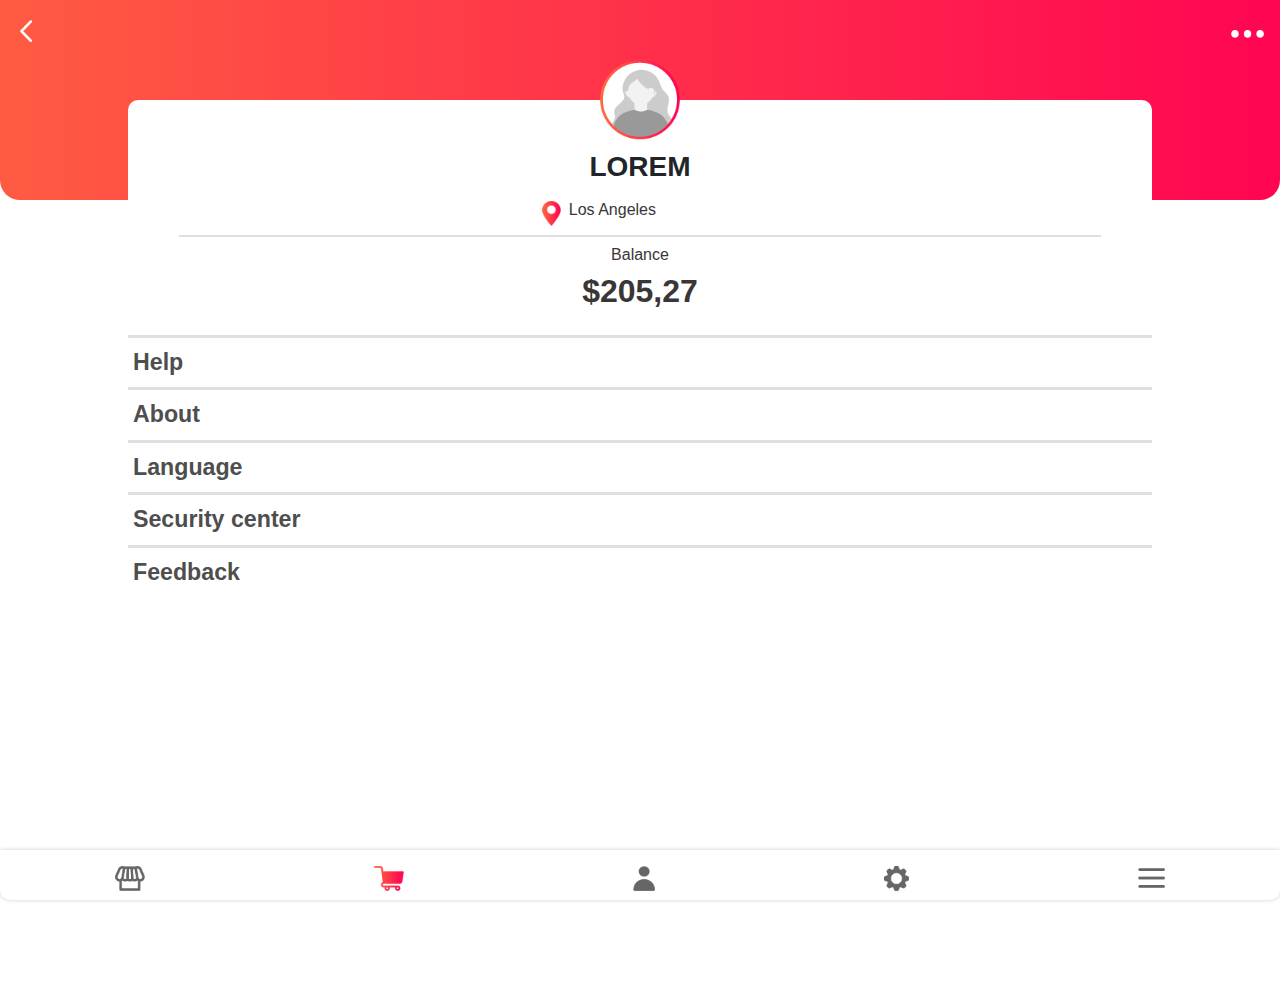
==== account.html @ 40db9265 "created account info page and categoris page" ====
<!DOCTYPE html>
<html lang="en">
<head>
    <meta charset="UTF-8">
    <meta name="viewport" content="width=device-width, initial-scale=1.0">
    <title>Modift tech</title>
    <link rel="stylesheet" href="https://maxcdn.bootstrapcdn.com/bootstrap/4.5.2/css/bootstrap.min.css">
    <script src="https://ajax.googleapis.com/ajax/libs/jquery/3.5.1/jquery.min.js"></script>
    <script src="https://cdnjs.cloudflare.com/ajax/libs/popper.js/1.16.0/umd/popper.min.js"></script>
    <script src="https://maxcdn.bootstrapcdn.com/bootstrap/4.5.2/js/bootstrap.min.js"></script>
    <link rel="stylesheet" href="css/main.css">
</head>
<body>
    <!-- header start -->
<header class="header account-header position-relative  text-white">
    
    <div class="header-content d-flex justify-content-between align-items-center pt-3">
    <div class="left-arrow-icon-container ml-3 p-1">
        <img src="assets/icons/left-arrow.png" class="left-arrow-icon" alt="">
    </div>
   
    <div class="dots-icon-container mr-3 pt-1 ">
        <img src="assets/icons/dots-icon.png" class="dots-icon" alt="">
    </div>
</div>
</header>

<!-- header end -->
<div class="account-info  text-center position-absolute">
    <div class="profile-image ">
        <img src="assets/icons/profile-icon.png" alt="">
    </div>
    <h3 class="your-name">LOREM</h3>
    <div class="location p-2 d-flex tect-center justify-content-center align-items-center">
    <div class="location-icon-container text-center">
        <img src="assets/icons/location-icon.png" class="location-icon mr-2" alt=""> 
    </div>
    <h5 class="location-name">Los Angeles</h5>
</div>

<div class="balance p-2">
    <h5 class="balance-heading text-center">Balance</h5>
    <h2 class="balance-ammount">$205,27</h2>
</div>
<div class="account-menu text-left">
    <ul class="account-menu-list">
        <li><a href="#">Help</a></li>
        <li><a href="#">About</a></li>
        <li><a href="#">Language</a></li>
        <li><a href="#">Security center</a></li>
        <li><a href="#">Feedback</a></li>
        
    </ul>
</div>
</div>

<!-- mobile menu start -->
<div class="mobile-menu pt-3">
<ul class="menu-list d-flex justify-content-around">
    <li class="menu-item"><div class="menu-icon-container">
        <img class="menu-icon" src="assets/icons/house-icon.png" alt="home icon">
    </div></li>
    <li class="menu-item"><div class="menu-icon-container">
        <img class="menu-icon" src="assets/icons/cart-icon.png" alt="cart icon">
    </div></li>
    <li class="menu-item"><div class="menu-icon-container">
        <img class="menu-icon" src="assets/icons/person-icon.png" alt="person icon">
    </div></li>
    <li class="menu-item"><div class="menu-icon-container"><img class="menu-icon" src="assets/icons/setting-gear-icon.png" alt="cart icon"></div></li>
    <li class="menu-item"><div class="menu-icon-container"><img class="menu-icon" src="assets/icons/menu-icon.png" alt="person icon"></div></li>
</ul>
</div>
<!--mobile menu end  -->
</body>
</html>
---- css/main.css ----
body{
    font-size: 62.5%;
    line-height: 1.7;
    
}
*{
    margin: 0;
    padding: 0;
}
/* Hide scrollbar for Chrome, Safari and Opera */
.example::-webkit-scrollbar {
    display: none;
  }
  
  /* Hide scrollbar for IE, Edge and Firefox */
  .example {
    -ms-overflow-style: none;  /* IE and Edge */
    scrollbar-width: none;  /* Firefox */
  }
  /* header start */
.header{
    background-image: linear-gradient(to left,#FF0552,#FF5B42 );
    height:90px;
    border-bottom-left-radius: 20px;
    border-bottom-right-radius: 20px;
}
/* account details header */
.account-header{
    height: 200px;
}
.header-heading{
    font-size: 1rem;
    padding: 0;
    margin: 0;
}
.left-arrow-icon-container,
.dots-icon-container{
   
    height: 30px;
    

}

.left-arrow-icon{
    height: 100%;
   
}
.dots-icon{
    height: 30%;
    margin-top: 10px;
    
}
/* header end */
/* categories start */
.categories{
    list-style: none;
    margin: 0;
    
padding: 0 10px;
flex-wrap: wrap;
}
.categorie-item{
    box-shadow: 0 0 10px rgba(0, 0, 0, .2);
    line-height: 2;
    width: 120px;
}
.categorie-item-icon-container{
    height: 35px;
}
.categorie-iten-icon{
    height: 100%;
}
.categorie-link{
    color: rgb(0, 0, 0);
    font-weight: 700;
    font-size: 15px;
}
.categorie-link:hover{
    color: rgb(0, 0, 0);
    text-decoration: none;
}
.categorie-item:nth-child(odd){
    margin-right: 20px;
}
/* categories end */
/* mobile menu start */
.mobile-menu{
    width: 100%;
    height: 50px;
    position: fixed;
    bottom: 0;
    background-color: rgb(255, 255, 255);
    border-bottom-left-radius: 10px;
    border-bottom-right-radius: 10px;
    box-shadow: 0 0 4px rgba(0, 0, 0,.2);
}
.menu-list{
    list-style: none;
    margin: 0;
    padding: 0;
}

.menu-icon-container{
   height: 25px;

}

.menu-icon{
height: 100%;

}

.menu-item:nth-child(5) > .menu-icon-container
    {
 height: 20px;
margin-top: 2px; 
}


/* mobile menu end */

/* account page style start*/
.account-info{
    height: 100%;
    width: 80%;
    background-color: #fff;
    top: 100px;
    left: 10%;
    
    border-radius: 10px;
    
}
.your-name{
    font-weight: 700;
    margin-top: 10px;
}
.profile-image{
    height: 80px;
  margin-top: -40px;
}
.profile-image > img{
    height: 100%;
}
.location{
    width: 92%;
}
.location-icon-container{
    height: 25px;

}
.location-icon{
    height: 100%;;
}
.location-name{
    font-size:1rem;
    color: rgb(56, 54, 54);
}
.balance{
    border-top: 2px solid rgb(225, 224, 224);
  width: 90%;
  margin-right:  auto;
  margin-left: auto;
  height:100px;
}
.balance-heading{
    font-size: 1rem;
    color: rgb(56, 54, 54);

    text-align: center;
}
.balance-ammount{
    font-size: 2rem;
    font-weight: 800;
    color: rgb(56, 54, 54);
}
.account-menu-list{
    list-style: none;
   
}
.account-menu-list >li{
    border-top: 3px solid rgb(225, 224, 224);
    padding: 5px;
}
.account-menu-list > li > a{
    color: rgb(78, 78, 78);
    font-size: 1.45rem;
    font-weight: bold;
}
/* accout page style end */
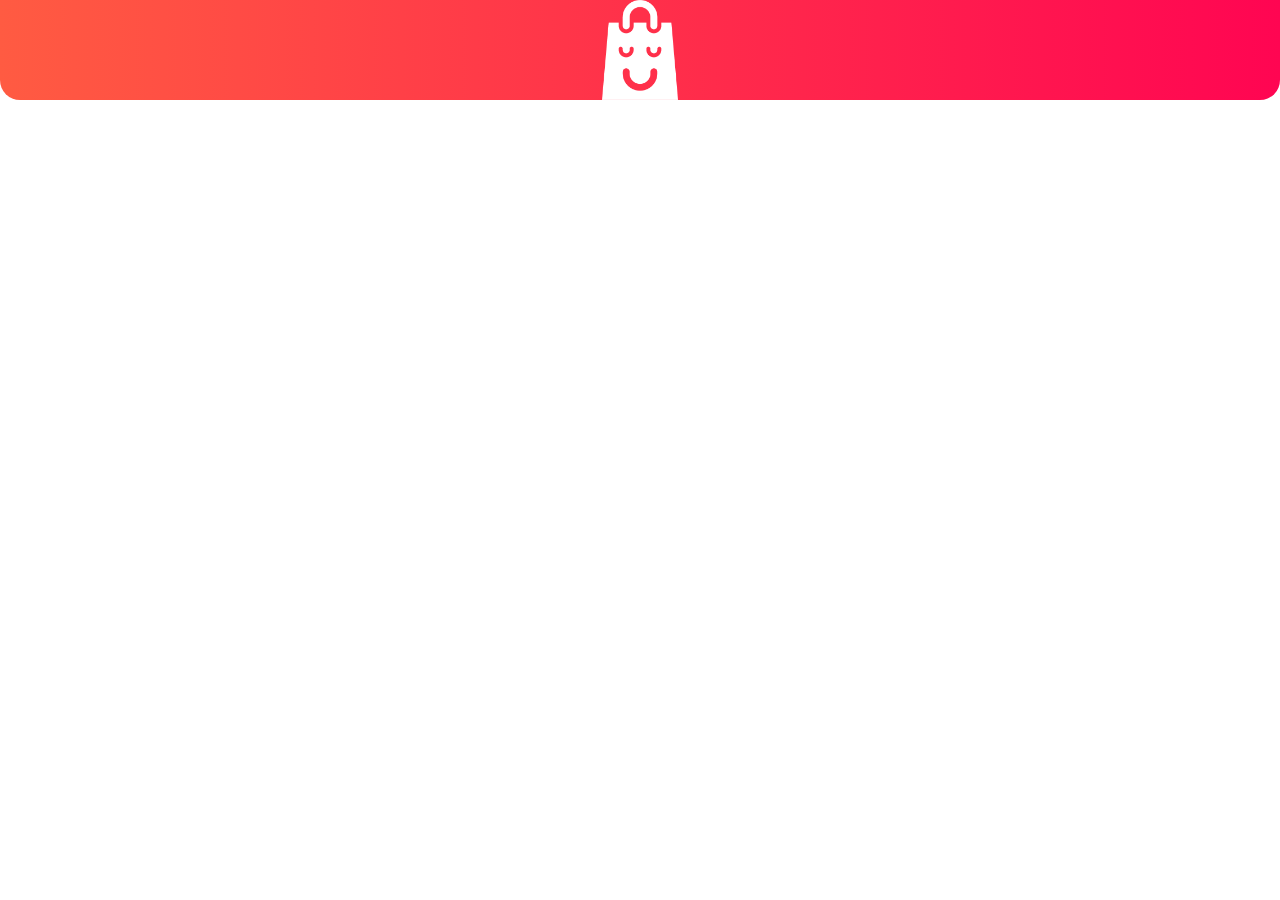
==== commit cbe43ece: "created home page" ====
--- a/account.html
+++ b/account.html
@@ -8,68 +8,24 @@
     <script src="https://ajax.googleapis.com/ajax/libs/jquery/3.5.1/jquery.min.js"></script>
     <script src="https://cdnjs.cloudflare.com/ajax/libs/popper.js/1.16.0/umd/popper.min.js"></script>
     <script src="https://maxcdn.bootstrapcdn.com/bootstrap/4.5.2/js/bootstrap.min.js"></script>
+    <script src="https://ajax.googleapis.com/ajax/libs/jquery/3.5.1/jquery.min.js"></script>
+
     <link rel="stylesheet" href="css/main.css">
 </head>
 <body>
     <!-- header start -->
-<header class="header account-header position-relative  text-white">
-    
-    <div class="header-content d-flex justify-content-between align-items-center pt-3">
-    <div class="left-arrow-icon-container ml-3 p-1">
-        <img src="assets/icons/left-arrow.png" class="left-arrow-icon" alt="">
-    </div>
-   
-    <div class="dots-icon-container mr-3 pt-1 ">
-        <img src="assets/icons/dots-icon.png" class="dots-icon" alt="">
-    </div>
+<header class="header text-center account-header d-flex flex-column justify-content-center align-items-center">
+    <div class="header-content">
+        <div class="header-icon-container">
+            <img src="assets/icons/beg-icon.png" alt="">
+        </div>
+
 </div>
+
+
+
 </header>
 
-<!-- header end -->
-<div class="account-info  text-center position-absolute">
-    <div class="profile-image ">
-        <img src="assets/icons/profile-icon.png" alt="">
-    </div>
-    <h3 class="your-name">LOREM</h3>
-    <div class="location p-2 d-flex tect-center justify-content-center align-items-center">
-    <div class="location-icon-container text-center">
-        <img src="assets/icons/location-icon.png" class="location-icon mr-2" alt=""> 
-    </div>
-    <h5 class="location-name">Los Angeles</h5>
-</div>
 
-<div class="balance p-2">
-    <h5 class="balance-heading text-center">Balance</h5>
-    <h2 class="balance-ammount">$205,27</h2>
-</div>
-<div class="account-menu text-left">
-    <ul class="account-menu-list">
-        <li><a href="#">Help</a></li>
-        <li><a href="#">About</a></li>
-        <li><a href="#">Language</a></li>
-        <li><a href="#">Security center</a></li>
-        <li><a href="#">Feedback</a></li>
-        
-    </ul>
-</div>
-</div>
-
-<!-- mobile menu start -->
-<div class="mobile-menu pt-3">
-<ul class="menu-list d-flex justify-content-around">
-    <li class="menu-item"><div class="menu-icon-container">
-        <img class="menu-icon" src="assets/icons/house-icon.png" alt="home icon">
-    </div></li>
-    <li class="menu-item"><div class="menu-icon-container">
-        <img class="menu-icon" src="assets/icons/cart-icon.png" alt="cart icon">
-    </div></li>
-    <li class="menu-item"><div class="menu-icon-container">
-        <img class="menu-icon" src="assets/icons/person-icon.png" alt="person icon">
-    </div></li>
-    <li class="menu-item"><div class="menu-icon-container"><img class="menu-icon" src="assets/icons/setting-gear-icon.png" alt="cart icon"></div></li>
-    <li class="menu-item"><div class="menu-icon-container"><img class="menu-icon" src="assets/icons/menu-icon.png" alt="person icon"></div></li>
-</ul>
-</div>
-<!--mobile menu end  -->
 </body>
 </html>--- a/css/main.css
+++ b/css/main.css
@@ -6,6 +6,12 @@
 *{
     margin: 0;
     padding: 0;
+}
+.hide{
+    display: none !important;
+}
+.show{
+    display: block !important;
 }
 /* Hide scrollbar for Chrome, Safari and Opera */
 .example::-webkit-scrollbar {
@@ -25,13 +31,46 @@
     border-bottom-right-radius: 20px;
 }
 /* account details header */
-.account-header{
+.account-header-info{
     height: 200px;
+ 
+    width: 100%;
+}
+.home-header{
+    height: 100vh !important;
+    border-radius: 0 !important;
+}
+.account-header-info > .left-arrow-icon-container,
+.account-header-info > .dots-icon-container {
+margin-top: 20px;
 }
 .header-heading{
     font-size: 1rem;
     padding: 0;
     margin: 0;
+}
+.home-header-heading{
+    color: #fff;
+    line-height: 1.7;
+    font-weight: 800;
+}
+.header-icon-container{
+    height: 100px;
+}
+.header-icon-container > img{
+    height: 100%;
+}
+.btn-custom{
+    background-color: #fff;
+    font-weight: bold;
+    font-size: 1.26rem;
+    text-transform: uppercase;
+    padding: 10px 16px;
+    border-radius: 50px;
+}
+.header-content{
+    width: 90%;
+    
 }
 .left-arrow-icon-container,
 .dots-icon-container{
@@ -93,6 +132,9 @@
     border-bottom-left-radius: 10px;
     border-bottom-right-radius: 10px;
     box-shadow: 0 0 4px rgba(0, 0, 0,.2);
+    padding-right: 10px;
+    padding-left: 10px;
+    z-index: 1000;
 }
 .menu-list{
     list-style: none;
@@ -119,7 +161,7 @@
 
 /* mobile menu end */
 
-/* account page style start*/
+/* account info page style start*/
 .account-info{
     height: 100%;
     width: 80%;
@@ -143,6 +185,7 @@
 }
 .location{
     width: 92%;
+    margin: auto;
 }
 .location-icon-container{
     height: 25px;
@@ -173,6 +216,7 @@
     font-weight: 800;
     color: rgb(56, 54, 54);
 }
+
 .account-menu-list{
     list-style: none;
    
@@ -186,4 +230,10 @@
     font-size: 1.45rem;
     font-weight: bold;
 }
-/* accout page style end */+/* accout info page style end */
+
+/* account page style start  */
+.account-header{
+height: 50%;
+}
+/* account page style end */